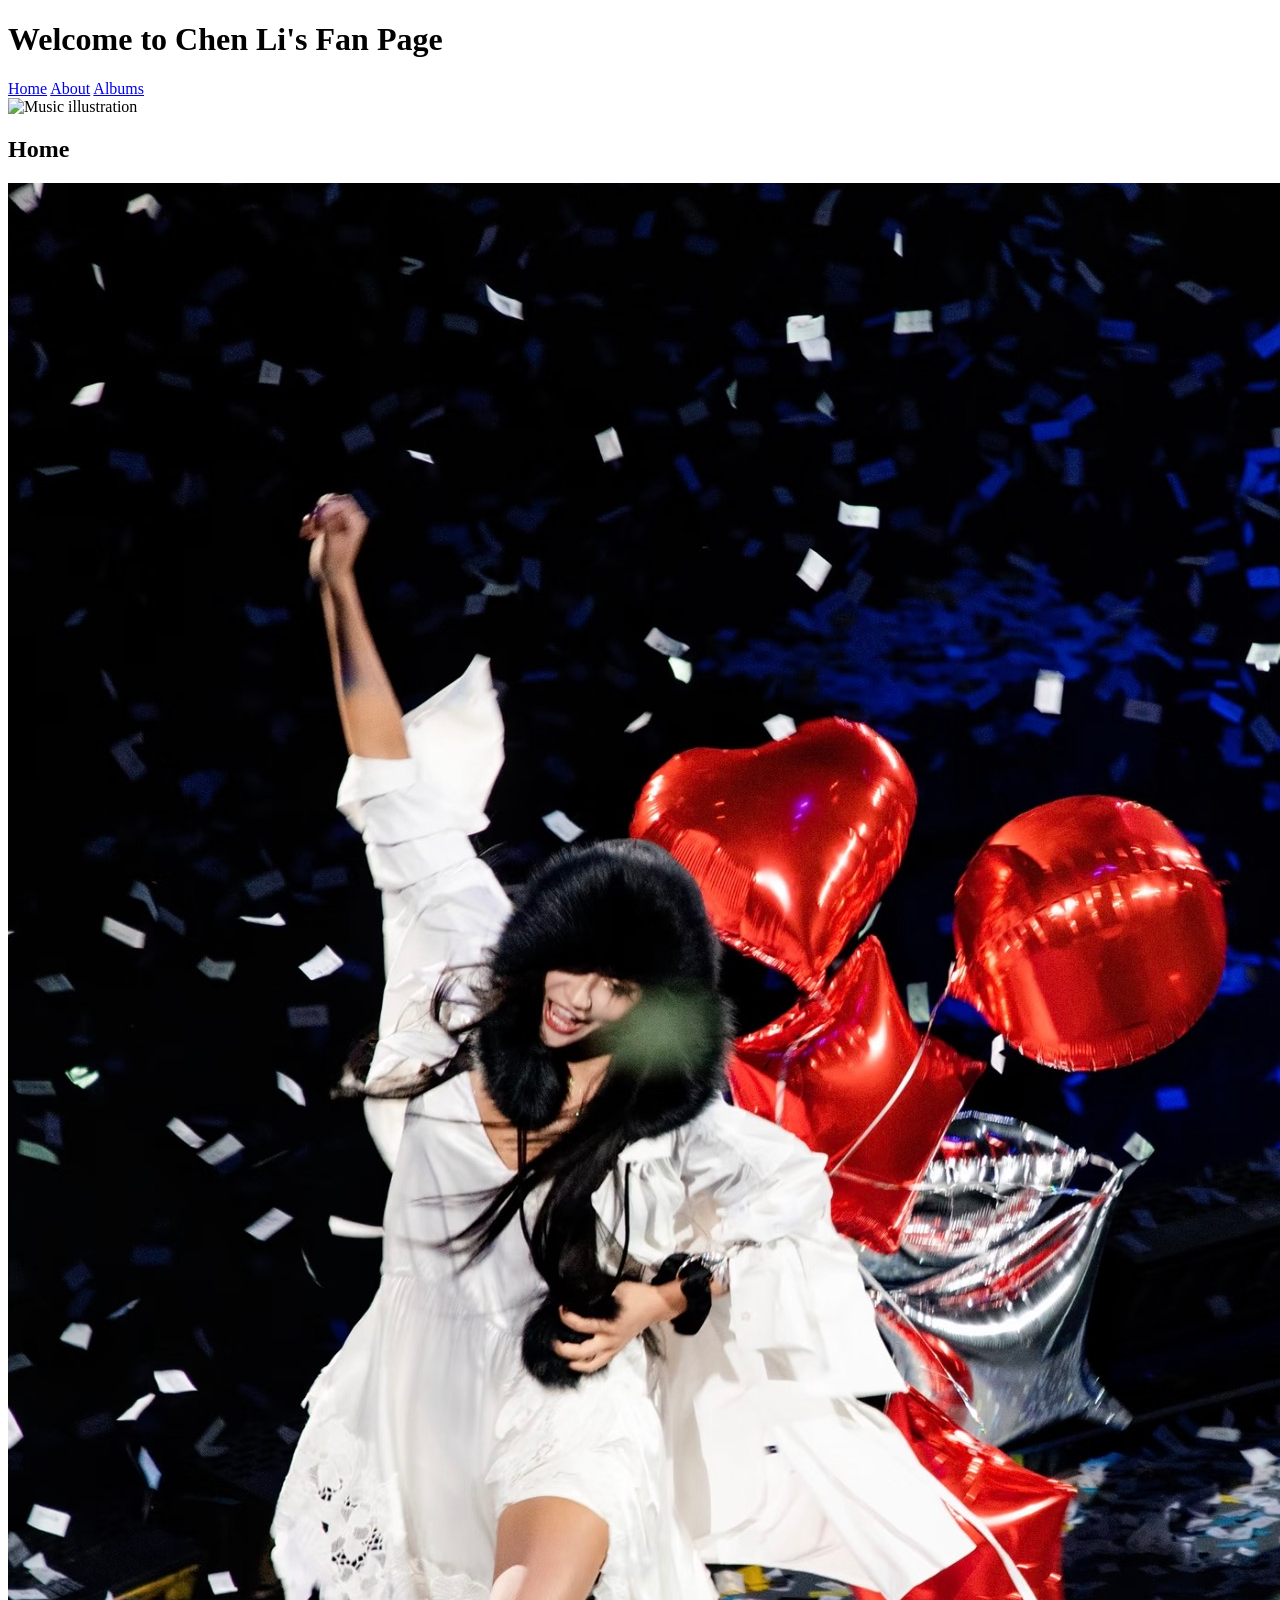
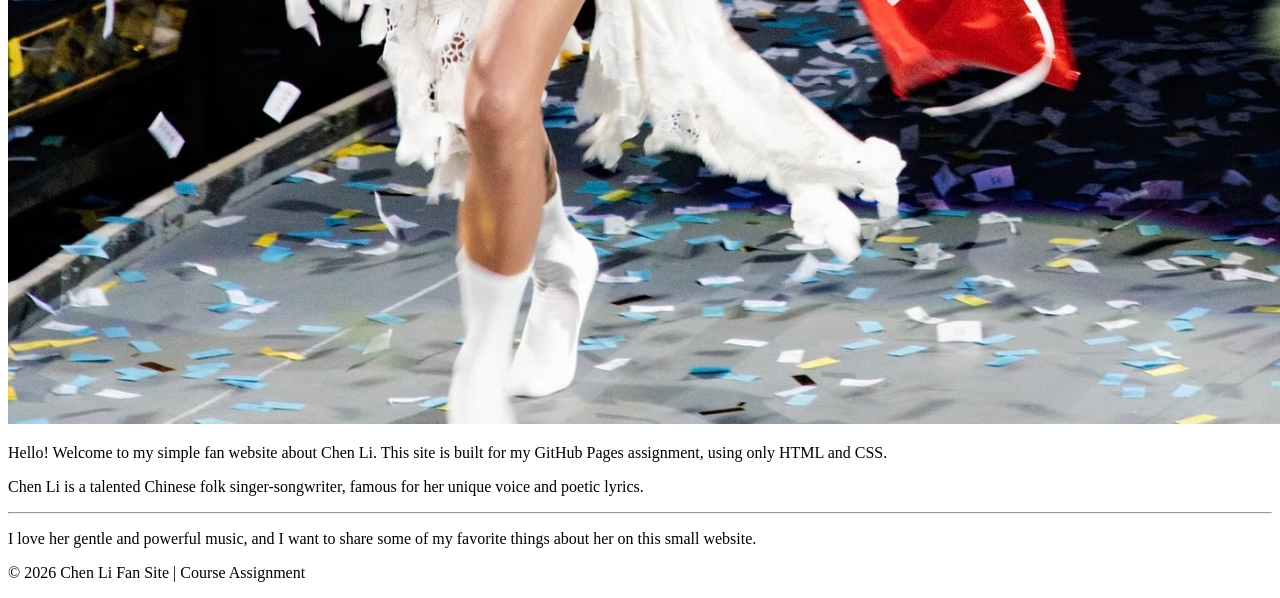
==== index.html @ f4a6b5a5 "Add files via upload" ====
<!DOCTYPE html>
<html lang="en">
<head>
  <meta charset="UTF-8">
  <meta name="viewport" content="width=device-width, initial-scale=1.0">
  <title>Home | Chen Li Fan Site</title>
  <link rel="stylesheet" href="style.css">
</head>
<body>
  <div class="container">
    <header>
      <h1>Welcome to Chen Li's Fan Page</h1>
      <nav class="nav">
        <a href=" " class="active">Home</a >
        <a href="about.html">About</a >
        <a href="albums.html">Albums</a >
      </nav>
    </header>
    <img src="profile1jpg" alt="Music illustration" class="cover-img">

    <main class="card">
      <div class="card-header">
        <h2>Home</h2>
      </div>
      <div class="card-body">
        <div class="photo-box">
        <img src="profile1.jpg" alt="Music art" class="cover-100%">
        </div>
        <p>Hello! Welcome to my simple fan website about Chen Li. This site is built for my GitHub Pages assignment, using only HTML and CSS.</p >
        <p>Chen Li is a talented Chinese folk singer-songwriter, famous for her unique voice and poetic lyrics.</p >
        <hr>
        <p>I love her gentle and powerful music, and I want to share some of my favorite things about her on this small website.</p >
      </div>
    </main>

    <footer>
      <p>© 2026 Chen Li Fan Site | Course Assignment</p >
    </footer>
  </div>
</body>
</html>
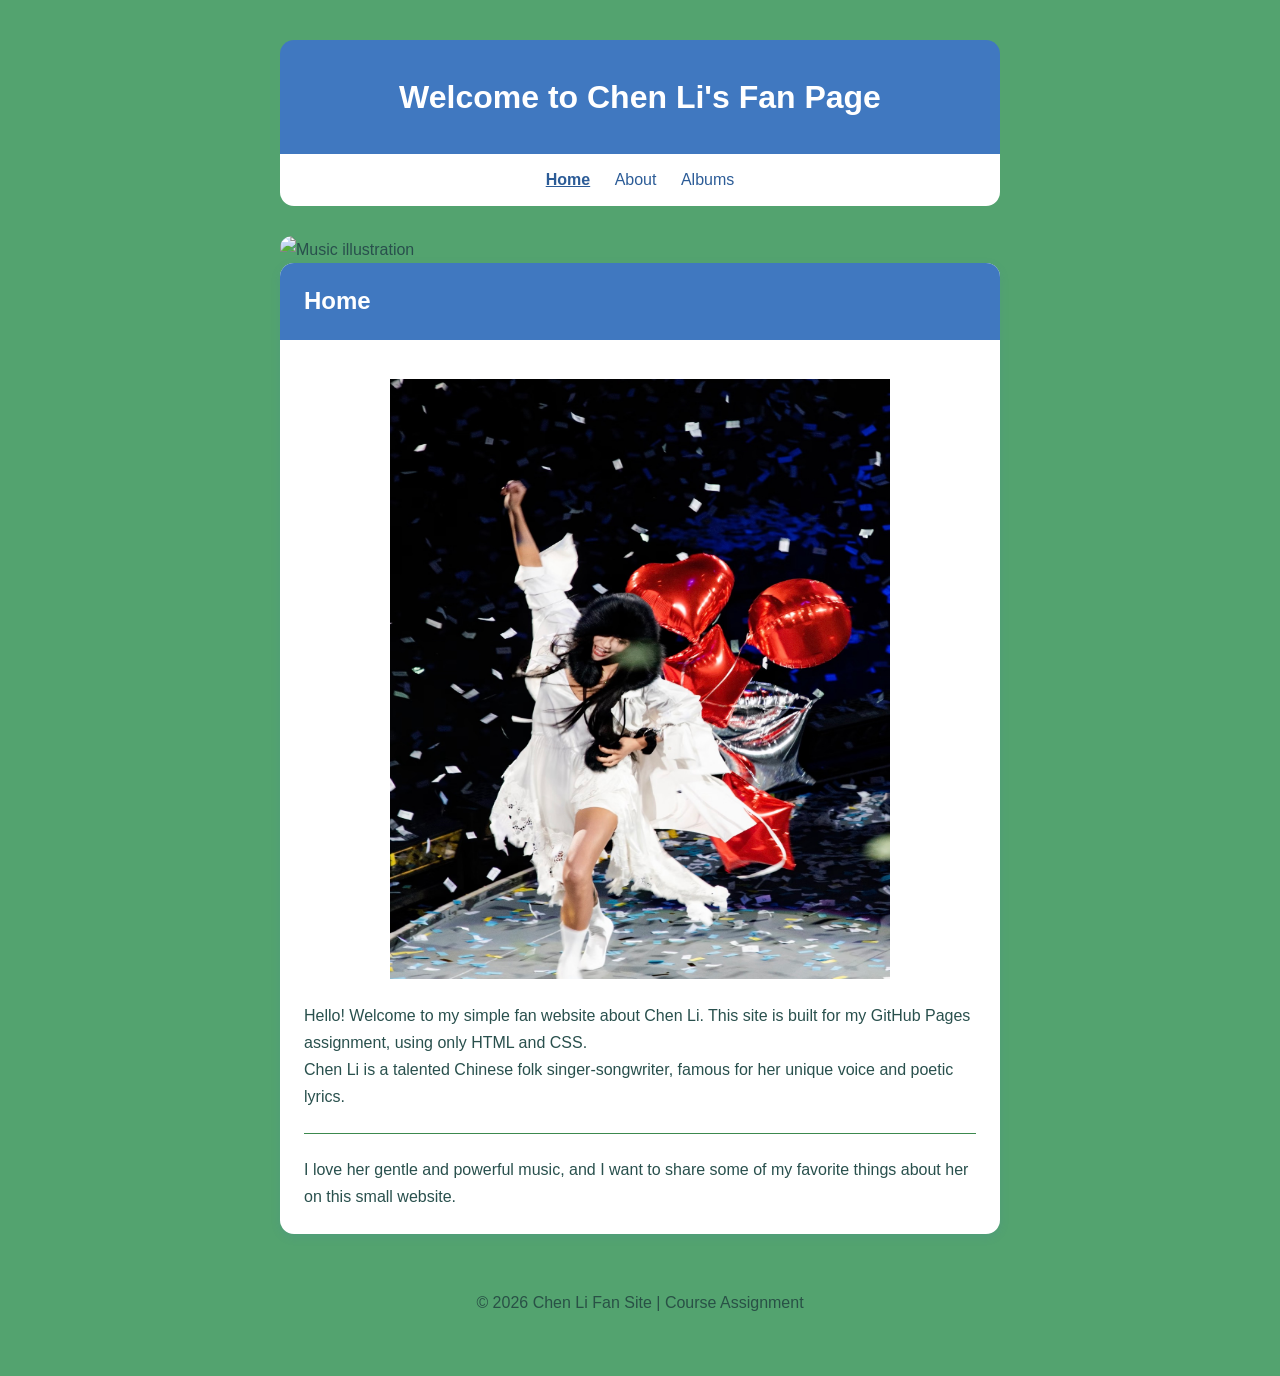
==== commit 8ad193b9: "Add files via upload" ====
--- a/index.html
+++ b/index.html
@@ -11,9 +11,9 @@
     <header>
       <h1>Welcome to Chen Li's Fan Page</h1>
       <nav class="nav">
-        <a href=" " class="active">Home</a >
-        <a href="about.html">About</a >
-        <a href="albums.html">Albums</a >
+        <a href="index.html" class="active">Home</a >
+        <a href="page2.html">About</a >
+        <a href="page3.html">Albums</a >
       </nav>
     </header>
     <img src="profile1jpg" alt="Music illustration" class="cover-img">
@@ -24,7 +24,7 @@
       </div>
       <div class="card-body">
         <div class="photo-box">
-        <img src="profile1.jpg" alt="Music art" class="cover-100%">
+        <img src="profile1.jpg" alt="Music art" width="500" height="600"> 
         </div>
         <p>Hello! Welcome to my simple fan website about Chen Li. This site is built for my GitHub Pages assignment, using only HTML and CSS.</p >
         <p>Chen Li is a talented Chinese folk singer-songwriter, famous for her unique voice and poetic lyrics.</p >
--- a/style.css
+++ b/style.css
@@ -0,0 +1,93 @@
+* {
+  margin: 0;
+  padding: 0;
+  box-sizing: border-box;
+}
+
+body {
+  font-family: Arial, sans-serif;
+  background-color: #53a36f;
+  color: #29504d;
+  line-height: 1.7;
+}
+
+.container {
+  max-width: 760px;
+  margin: 40px auto;
+  padding: 0 20px;
+}
+
+header {
+  text-align: center;
+  margin-bottom: 30px;
+}
+
+header h1 {
+  padding: 30px 20px;
+  background-color: #4078c0;
+  color: white;
+  border-radius: 14px 14px 0 0;
+}
+
+.nav {
+  background: #ffffff;
+  padding: 12px;
+  border-radius: 0 0 14px 14px;
+  margin-bottom: 20px;
+}
+
+.nav a {
+  text-decoration: none;
+  margin: 0 10px;
+  color: #2c5c97;
+}
+
+.nav a.active {
+  font-weight: bold;
+  text-decoration: underline;
+}
+
+.card {
+  background: #ffffff;
+  border-radius: 14px;
+  overflow: hidden;
+  box-shadow: 0 3px 10px rgba(64, 120, 192, 0.15);
+}
+
+.card-header {
+  background-color: #4078c0;
+  color: white;
+  padding: 18px 24px;
+}
+
+.card-body {
+  padding: 24px;
+}
+
+.photo-box {
+  margin: 15px 0;
+  text-align: center;
+}
+
+.cover-img {
+  width: 100%;
+  max-width: 420px;
+  border-radius: 12px;
+}
+
+hr {
+  margin: 22px 0;
+  border: none;
+  border-top: 1px solid #3c894e;
+}
+
+ul {
+  padding-left: 25px;
+}
+
+footer {
+  text-align: center;
+  margin-top: 35px;
+  padding: 20px;
+  color: #295146;
+}
